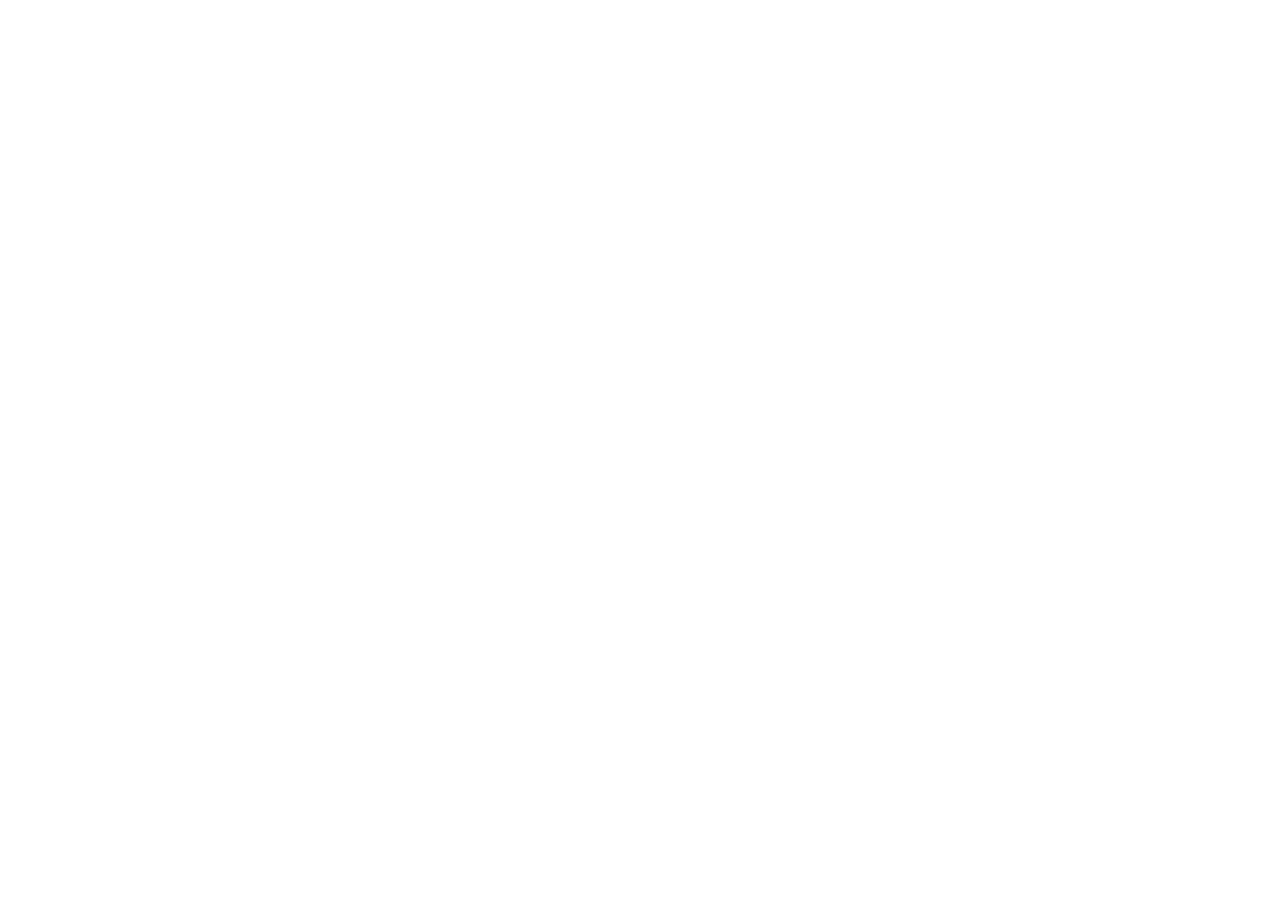
==== html, css e bootstrap/Pratica 10/index.html @ 86e165ac "criando  html" ====
<!DOCTYPE html>
<html lang="pt-br">
<head>
    <meta charset="UTF-8">
    <meta name="viewport" content="width=device-width, initial-scale=1.0">
    <title>Viagem dos Sonhos</title>
</head>
<body>
    
</body>
</html>
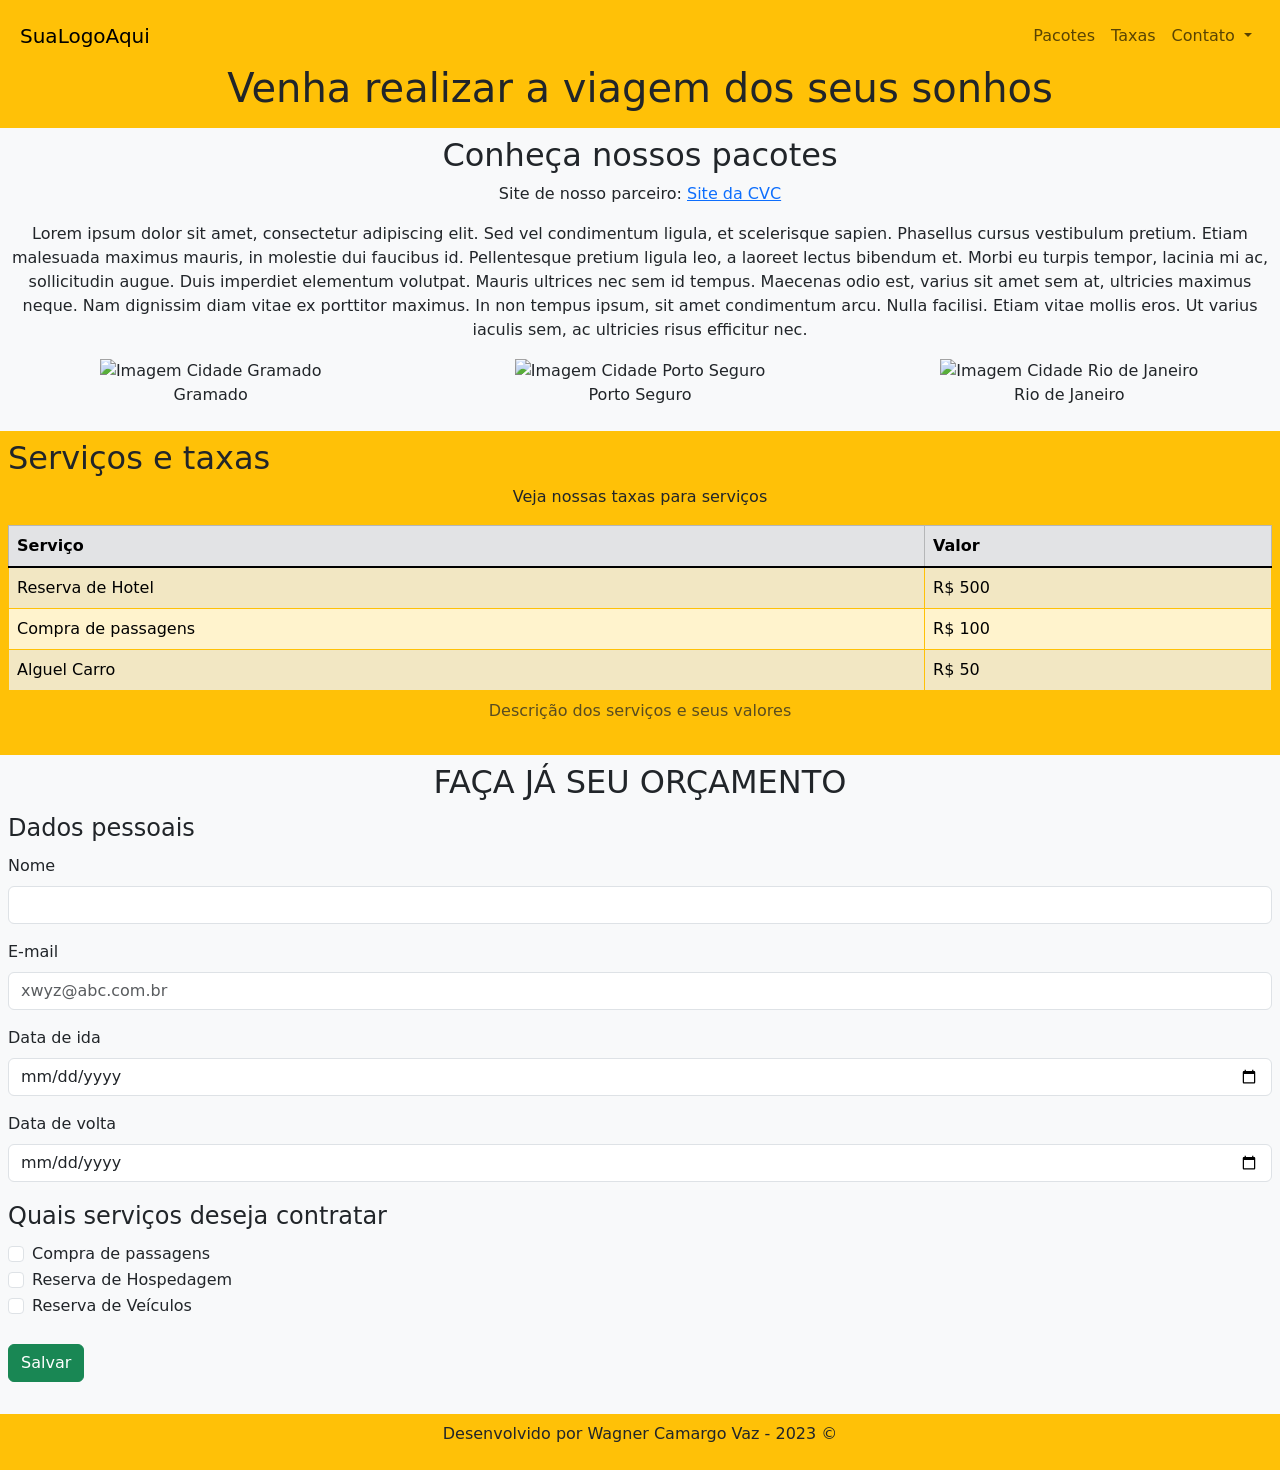
==== commit daef801a: "finish" ====
--- a/html, css e bootstrap/Pratica 10/index.html
+++ b/html, css e bootstrap/Pratica 10/index.html
@@ -1,11 +1,285 @@
 <!DOCTYPE html>
-<html lang="pt-br">
-<head>
-    <meta charset="UTF-8">
-    <meta name="viewport" content="width=device-width, initial-scale=1.0">
+
+<html lang="pt-BR">
+  <head>
+    <meta charset="UTF-8" />
+
+    <meta name="viewport" content="width=device-width, initial-scale=1.0" />
+
+    <link
+      href="https://cdn.jsdelivr.net/npm/bootstrap@5.3.1/dist/css/bootstrap.min.css"
+      rel="stylesheet"
+      integrity="sha384-4bw+/aepP/YC94hEpVNVgiZdgIC5+VKNBQNGCHeKRQN+PtmoHDEXuppvnDJzQIu9"
+      crossorigin="anonymous"
+    />
+
+    <link rel="stylesheet" href="style.css" />
+
     <title>Viagem dos Sonhos</title>
-</head>
-<body>
-    
-</body>
-</html>+  </head>
+
+  <body>
+    <header class="container-fluid p-2 bg-warning text-center">
+      <nav class="navbar navbar-expand-lg bg-warning">
+        <div class="container-fluid">
+          <a class="navbar-brand" href="#">SuaLogoAqui</a>
+
+          <button
+            class="navbar-toggler"
+            type="button"
+            data-bs-toggle="collapse"
+            data-bs-target="#navbarSupportedContent"
+            aria-controls="navbarSupportedContent"
+            aria-expanded="false"
+            aria-label="Toggle navigation"
+          >
+            <span class="navbar-toggler-icon"></span>
+          </button>
+
+          <div
+            class="collapse navbar-collapse justify-content-end bg-warning"
+            id="navbarSupportedContent"
+          >
+            <ul class="navbar-nav">
+              <li class="nav-item">
+                <a class="nav-link" aria-current="page" href="#">Pacotes</a>
+              </li>
+
+              <li class="nav-item">
+                <a class="nav-link" href="#">Taxas</a>
+              </li>
+
+              <li class="nav-item dropdown">
+                <a
+                  class="nav-link dropdown-toggle"
+                  href="#"
+                  role="button"
+                  data-bs-toggle="dropdown"
+                  aria-expanded="false"
+                >
+                  Contato
+                </a>
+
+                <ul class="dropdown-menu">
+                  <li><a class="dropdown-item" href="#">Action</a></li>
+
+                  <li><a class="dropdown-item" href="#">Another action</a></li>
+
+                  <li><hr class="dropdown-divider" /></li>
+
+                  <li>
+                    <a class="dropdown-item" href="#">Something else here</a>
+                  </li>
+                </ul>
+              </li>
+            </ul>
+          </div>
+        </div>
+      </nav>
+
+      <h1>Venha realizar a viagem dos seus sonhos</h1>
+    </header>
+
+    <section class="container-fluid bg-light text-center p-2">
+      <h2>Conheça nossos pacotes</h2>
+
+      <p>
+        Site de nosso parceiro:
+
+        <a href="http://www.cvc.com.br">Site da CVC</a>
+      </p>
+
+      <p>
+        Lorem ipsum dolor sit amet, consectetur adipiscing elit. Sed vel
+        condimentum ligula, et scelerisque sapien. Phasellus cursus vestibulum
+        pretium. Etiam malesuada maximus mauris, in molestie dui faucibus id.
+        Pellentesque pretium ligula leo, a laoreet lectus bibendum et. Morbi eu
+        turpis tempor, lacinia mi ac, sollicitudin augue. Duis imperdiet
+        elementum volutpat. Mauris ultrices nec sem id tempus. Maecenas odio
+        est, varius sit amet sem at, ultricies maximus neque. Nam dignissim diam
+        vitae ex porttitor maximus. In non tempus ipsum, sit amet condimentum
+        arcu. Nulla facilisi. Etiam vitae mollis eros. Ut varius iaculis sem, ac
+        ultricies risus efficitur nec.
+      </p>
+
+      <div class="row">
+        <figure class="col text-center">
+          <img src="img/pacotes/gramado.jpg" alt="Imagem Cidade Gramado" />
+
+          <figcaption>Gramado</figcaption>
+        </figure>
+
+        <figure class="col text-center">
+          <img
+            src="img/pacotes/portosegurro.jpg"
+            alt="Imagem Cidade Porto Seguro"
+          />
+
+          <figcaption>Porto Seguro</figcaption>
+        </figure>
+
+        <figure class="col text-center">
+          <img
+            src="img/pacotes/riojaneiro.jpg"
+            alt="Imagem Cidade Rio de Janeiro"
+          />
+
+          <figcaption>Rio de Janeiro</figcaption>
+        </figure>
+      </div>
+    </section>
+
+    <section class="container-fluid bg-warning p-2">
+      <h2>Serviços e taxas</h2>
+
+      <p class="text-center">Veja nossas taxas para serviços</p>
+
+      <table
+        class="table table-warning table-striped table-hover table-bordered border-warning"
+      >
+        <caption class="text-center">
+          Descrição dos serviços e seus valores
+        </caption>
+
+        <thead class="table-secondary">
+          <tr>
+            <th>Serviço</th>
+
+            <th>Valor</th>
+          </tr>
+        </thead>
+
+        <tbody class="table-group-divider">
+          <tr>
+            <td>Reserva de Hotel</td>
+
+            <td>R$ 500</td>
+          </tr>
+
+          <tr>
+            <td>Compra de passagens</td>
+
+            <td>R$ 100</td>
+          </tr>
+
+          <tr>
+            <td>Alguel Carro</td>
+
+            <td>R$ 50</td>
+          </tr>
+        </tbody>
+      </table>
+    </section>
+
+    <section class="container-fluid bg-light p-2">
+      <h2 class="text-center">FAÇA JÁ SEU ORÇAMENTO</h2>
+
+      <form method="GET" action="">
+        <fieldset>
+          <legend>Dados pessoais</legend>
+
+          <div class="mb-3">
+            <label class="form-label" for="nome">Nome</label>
+
+            <input type="text" class="form-control" name="nome" id="nome" />
+          </div>
+
+          <div class="mb-3">
+            <label class="form-label" for="email">E-mail</label>
+
+            <input
+              type="email"
+              placeholder="xwyz@abc.com.br"
+              class="form-control"
+              name="email"
+              id="email"
+            />
+          </div>
+
+          <div class="mb-3">
+            <label class="form-label" for="dataIda">Data de ida</label>
+
+            <input
+              type="date"
+              class="form-control"
+              name="dataIda"
+              id="dataIda"
+            />
+          </div>
+
+          <div class="mb-3">
+            <label class="form-label" for="dataVolta">Data de volta</label>
+
+            <input
+              type="date"
+              class="form-control"
+              name="dataVolta"
+              id="dataVolta"
+            />
+          </div>
+        </fieldset>
+
+        <fieldset>
+          <legend>Quais serviços deseja contratar</legend>
+
+          <div class="form-check">
+            <input
+              type="checkbox"
+              class="form-check-input"
+              name="passagens"
+              value="Passagens"
+              id="passagens"
+            />
+
+            <label class="form-check-label" for="passagens"
+              >Compra de passagens</label
+            >
+          </div>
+
+          <div class="form-check">
+            <input
+              type="checkbox"
+              class="form-check-input"
+              name="hospedagem"
+              value="Hospedagem"
+              id="hospedagem"
+            />
+
+            <label class="form-check-label" for="hospedagem"
+              >Reserva de Hospedagem</label
+            >
+          </div>
+
+          <div class="form-check">
+            <input
+              type="checkbox"
+              class="form-check-input"
+              name="veiculos"
+              value="Veiculos"
+              id="veiculos"
+            />
+
+            <label class="form-check-label" for="veiculos"
+              >Reserva de Veículos</label
+            >
+          </div>
+        </fieldset>
+
+        <br />
+
+        <button class="btn btn-success">Salvar</button>
+      </form>
+      <br />
+    </section>
+
+    <footer class="container-fluid bg-warning text-center p-2">
+      <p>Desenvolvido por Wagner Camargo Vaz - 2023 &copy;</p>
+    </footer>
+
+    <script
+      src="https://cdn.jsdelivr.net/npm/bootstrap@5.3.1/dist/js/bootstrap.bundle.min.js"
+      integrity="sha384-HwwvtgBNo3bZJJLYd8oVXjrBZt8cqVSpeBNS5n7C8IVInixGAoxmnlMuBnhbgrkm"
+      crossorigin="anonymous"
+    ></script>
+  </body>
+</html>
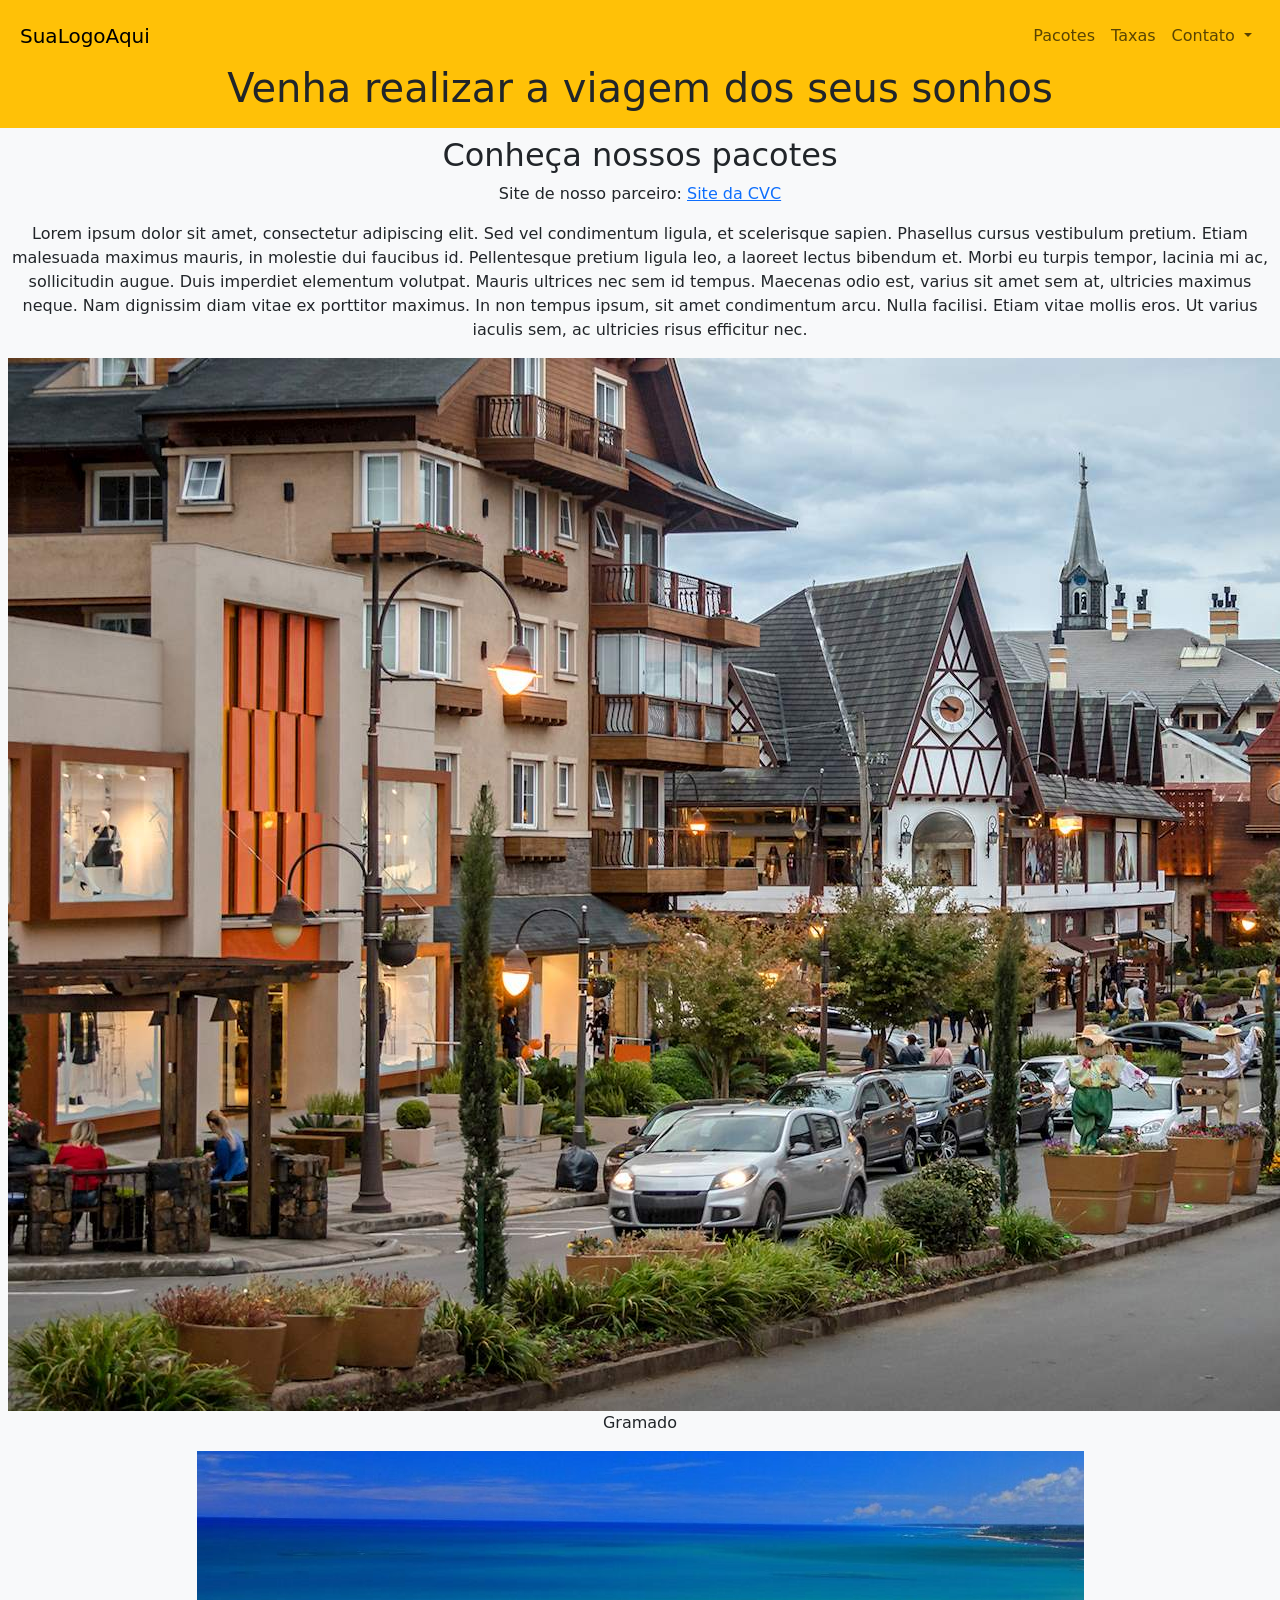
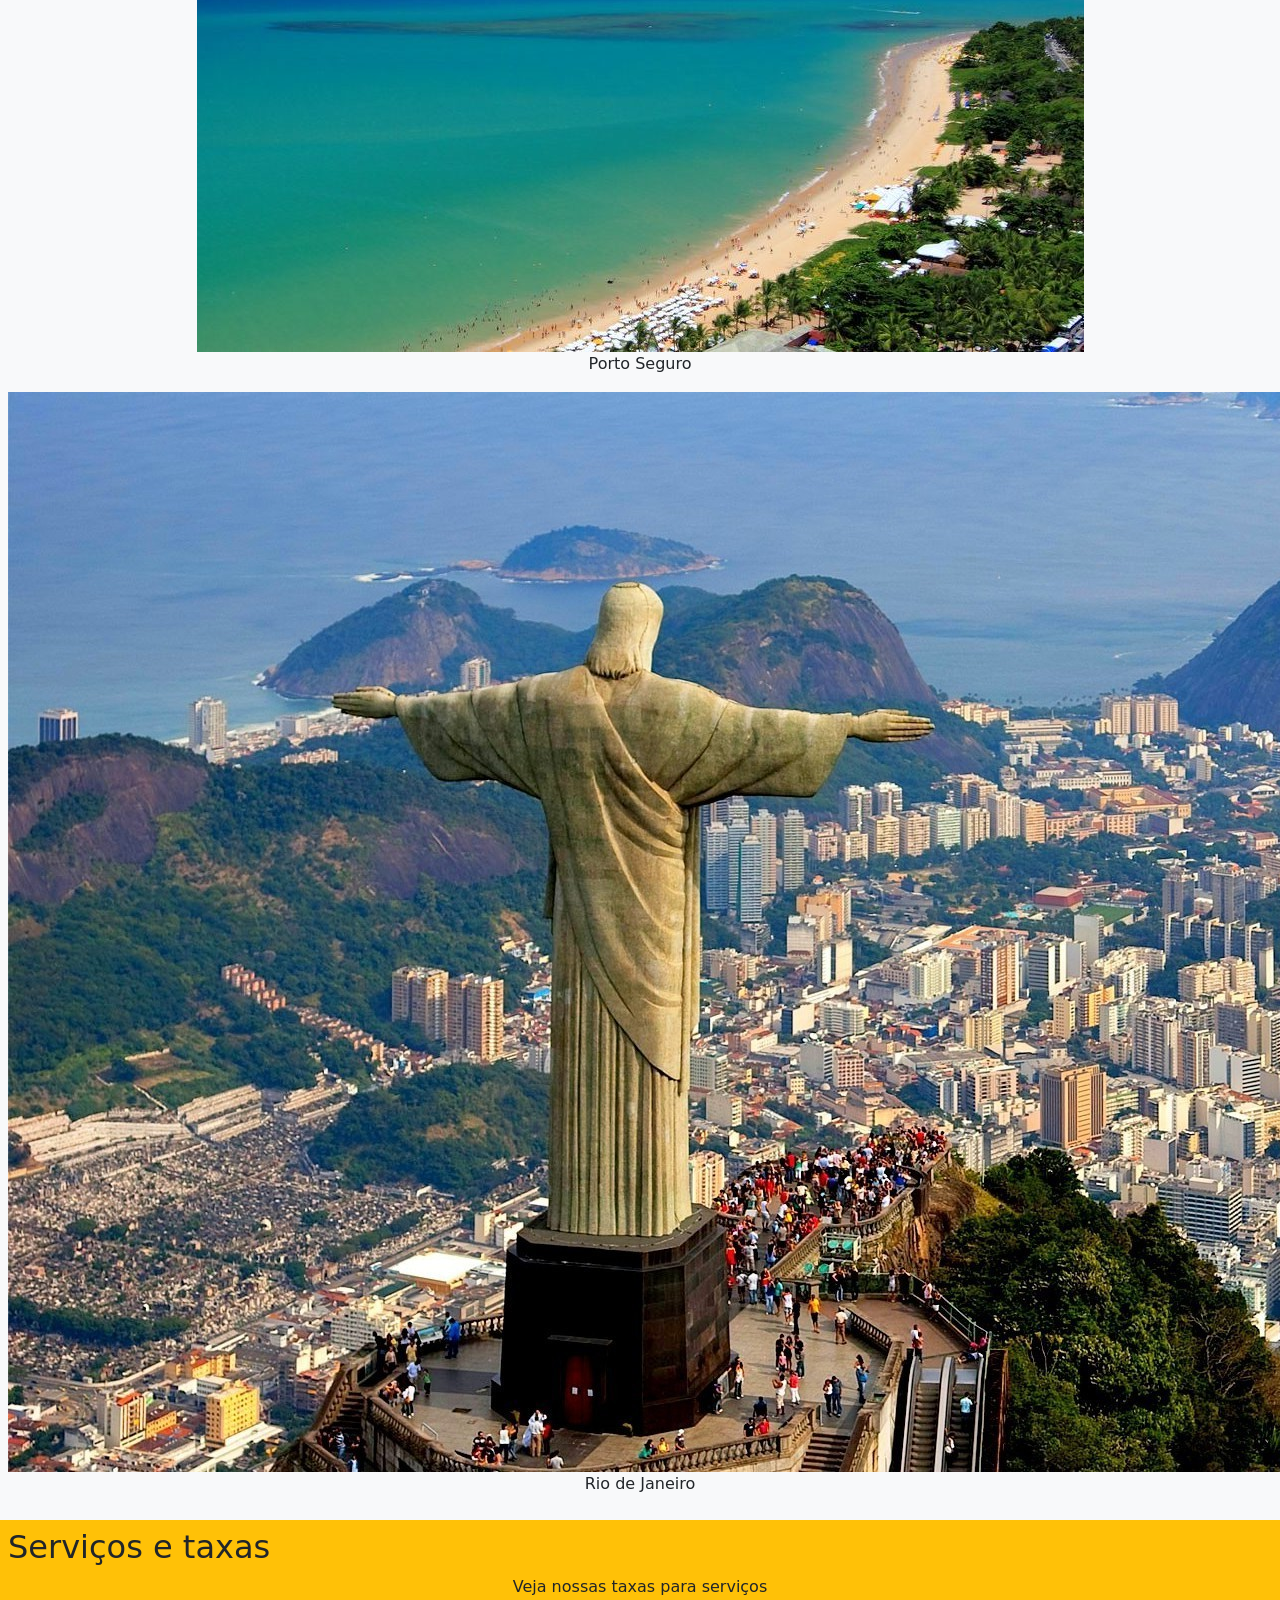
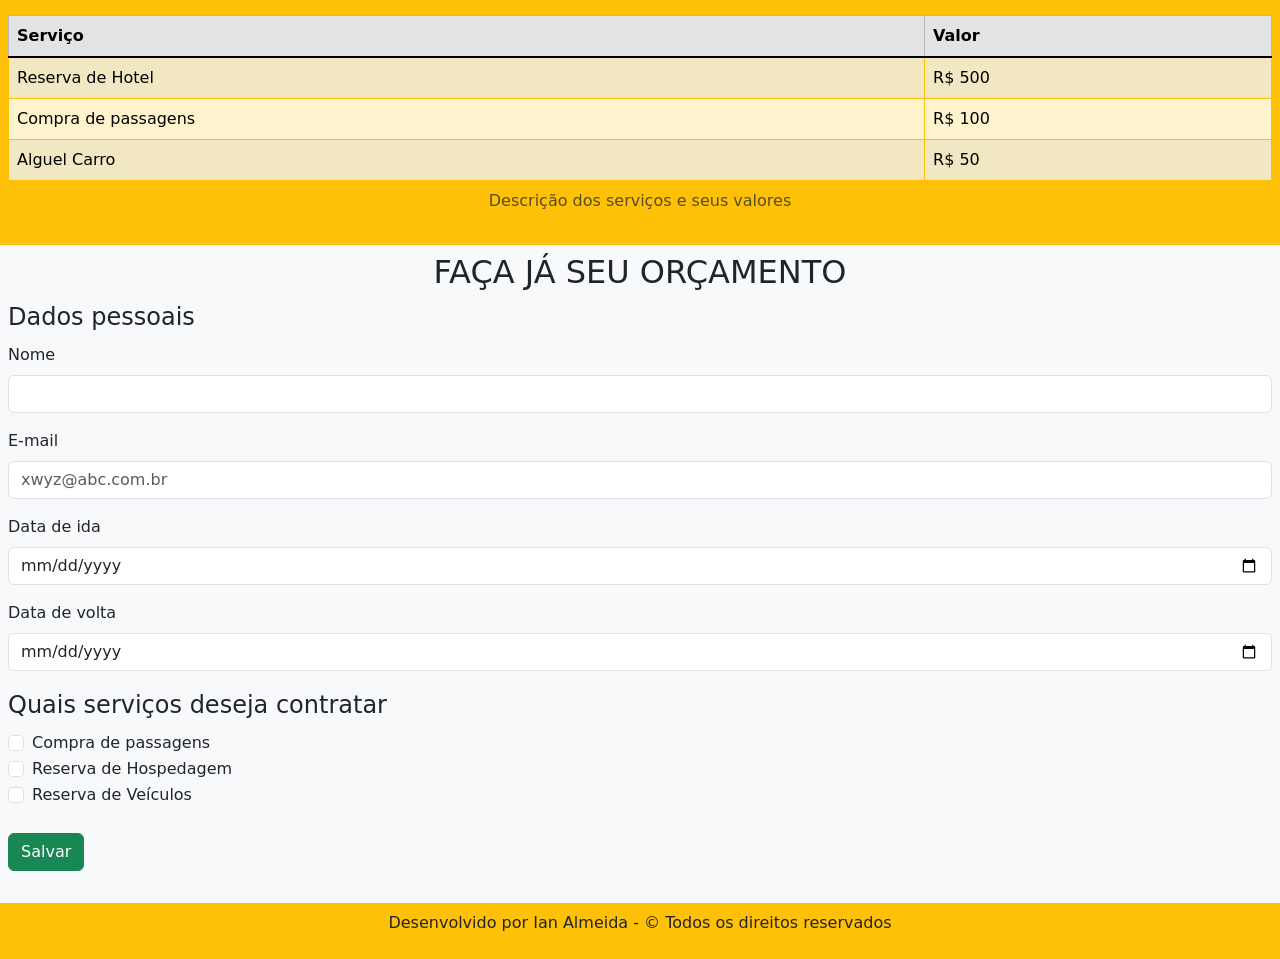
==== commit 6767cc00: "adicionando  imagens" ====
--- a/html, css e bootstrap/Pratica 10/index.html
+++ b/html, css e bootstrap/Pratica 10/index.html
@@ -104,14 +104,14 @@
 
       <div class="row">
         <figure class="col text-center">
-          <img src="img/pacotes/gramado.jpg" alt="Imagem Cidade Gramado" />
+          <img src="images/gram.jpg" alt="Imagem Cidade Gramado" />
 
           <figcaption>Gramado</figcaption>
         </figure>
 
         <figure class="col text-center">
           <img
-            src="img/pacotes/portosegurro.jpg"
+            src="images/ps.jpg"
             alt="Imagem Cidade Porto Seguro"
           />
 
@@ -120,7 +120,7 @@
 
         <figure class="col text-center">
           <img
-            src="img/pacotes/riojaneiro.jpg"
+            src="images/rj.jpg"
             alt="Imagem Cidade Rio de Janeiro"
           />
 
@@ -273,7 +273,7 @@
     </section>
 
     <footer class="container-fluid bg-warning text-center p-2">
-      <p>Desenvolvido por Wagner Camargo Vaz - 2023 &copy;</p>
+      <p>Desenvolvido por Ian Almeida - &copy; Todos os direitos reservados</p>
     </footer>
 
     <script
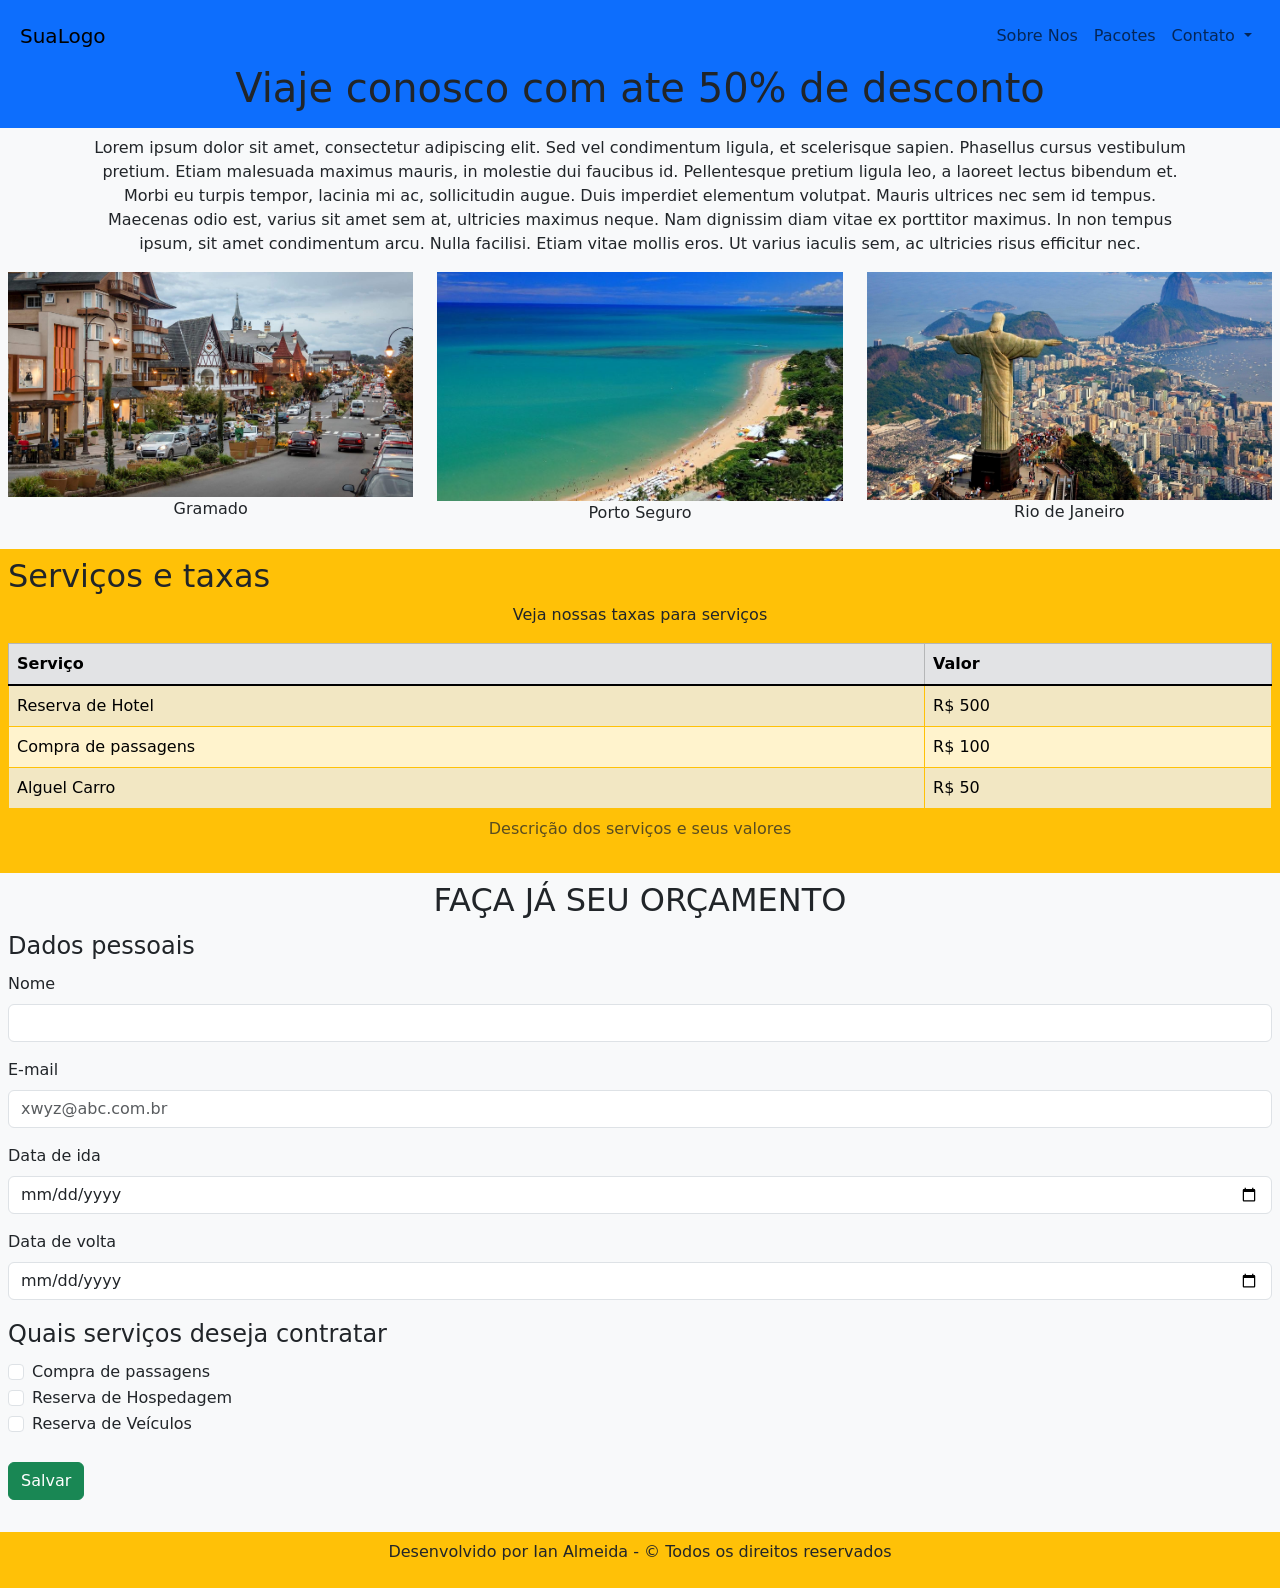
==== commit dce7eb36: "edditing" ====
--- a/html, css e bootstrap/Pratica 10/index.html
+++ b/html, css e bootstrap/Pratica 10/index.html
@@ -15,14 +15,14 @@
 
     <link rel="stylesheet" href="style.css" />
 
-    <title>Viagem dos Sonhos</title>
+    <title>Agência de Viagens</title>
   </head>
 
   <body>
-    <header class="container-fluid p-2 bg-warning text-center">
-      <nav class="navbar navbar-expand-lg bg-warning">
+    <header class="container-fluid p-2 bg-primary text-center">
+      <nav class="navbar navbar-expand-lg bg-primary">
         <div class="container-fluid">
-          <a class="navbar-brand" href="#">SuaLogoAqui</a>
+          <a class="navbar-brand" href="#">SuaLogo</a>
 
           <button
             class="navbar-toggler"
@@ -37,16 +37,16 @@
           </button>
 
           <div
-            class="collapse navbar-collapse justify-content-end bg-warning"
+            class="collapse navbar-collapse justify-content-end bg-primary"
             id="navbarSupportedContent"
           >
             <ul class="navbar-nav">
               <li class="nav-item">
-                <a class="nav-link" aria-current="page" href="#">Pacotes</a>
+                <a class="nav-link" aria-current="page" href="#">Sobre Nos</a>
               </li>
 
               <li class="nav-item">
-                <a class="nav-link" href="#">Taxas</a>
+                <a class="nav-link" href="#">Pacotes</a>
               </li>
 
               <li class="nav-item dropdown">
@@ -61,14 +61,14 @@
                 </a>
 
                 <ul class="dropdown-menu">
-                  <li><a class="dropdown-item" href="#">Action</a></li>
-
-                  <li><a class="dropdown-item" href="#">Another action</a></li>
+                  <li><a class="dropdown-item" href="#">ligar</a></li>
+
+                  <li><a class="dropdown-item" href="#">email</a></li>
 
                   <li><hr class="dropdown-divider" /></li>
 
                   <li>
-                    <a class="dropdown-item" href="#">Something else here</a>
+                    <a class="dropdown-item" href="#">instagram</a>
                   </li>
                 </ul>
               </li>
@@ -77,19 +77,12 @@
         </div>
       </nav>
 
-      <h1>Venha realizar a viagem dos seus sonhos</h1>
+      <h1>Viaje conosco com ate 50% de desconto</h1>
     </header>
 
     <section class="container-fluid bg-light text-center p-2">
-      <h2>Conheça nossos pacotes</h2>
-
-      <p>
-        Site de nosso parceiro:
-
-        <a href="http://www.cvc.com.br">Site da CVC</a>
-      </p>
-
-      <p>
+
+      <p class="container w-400 h-400">
         Lorem ipsum dolor sit amet, consectetur adipiscing elit. Sed vel
         condimentum ligula, et scelerisque sapien. Phasellus cursus vestibulum
         pretium. Etiam malesuada maximus mauris, in molestie dui faucibus id.
@@ -103,25 +96,31 @@
       </p>
 
       <div class="row">
-        <figure class="col text-center">
-          <img src="images/gram.jpg" alt="Imagem Cidade Gramado" />
+        <figure class="col text-center w-150 h-150">
+          <img
+            src="images/gram.jpg"
+            alt="Imagem Cidade Gramado"
+            class="img-fluid"
+          />
 
           <figcaption>Gramado</figcaption>
         </figure>
 
-        <figure class="col text-center">
+        <figure class="col text-center w-150 h-150">
           <img
             src="images/ps.jpg"
             alt="Imagem Cidade Porto Seguro"
+            class="img-fluid"
           />
 
           <figcaption>Porto Seguro</figcaption>
         </figure>
 
-        <figure class="col text-center">
+        <figure class="col text-center w-150 h-150">
           <img
             src="images/rj.jpg"
             alt="Imagem Cidade Rio de Janeiro"
+            class="img-fluid"
           />
 
           <figcaption>Rio de Janeiro</figcaption>
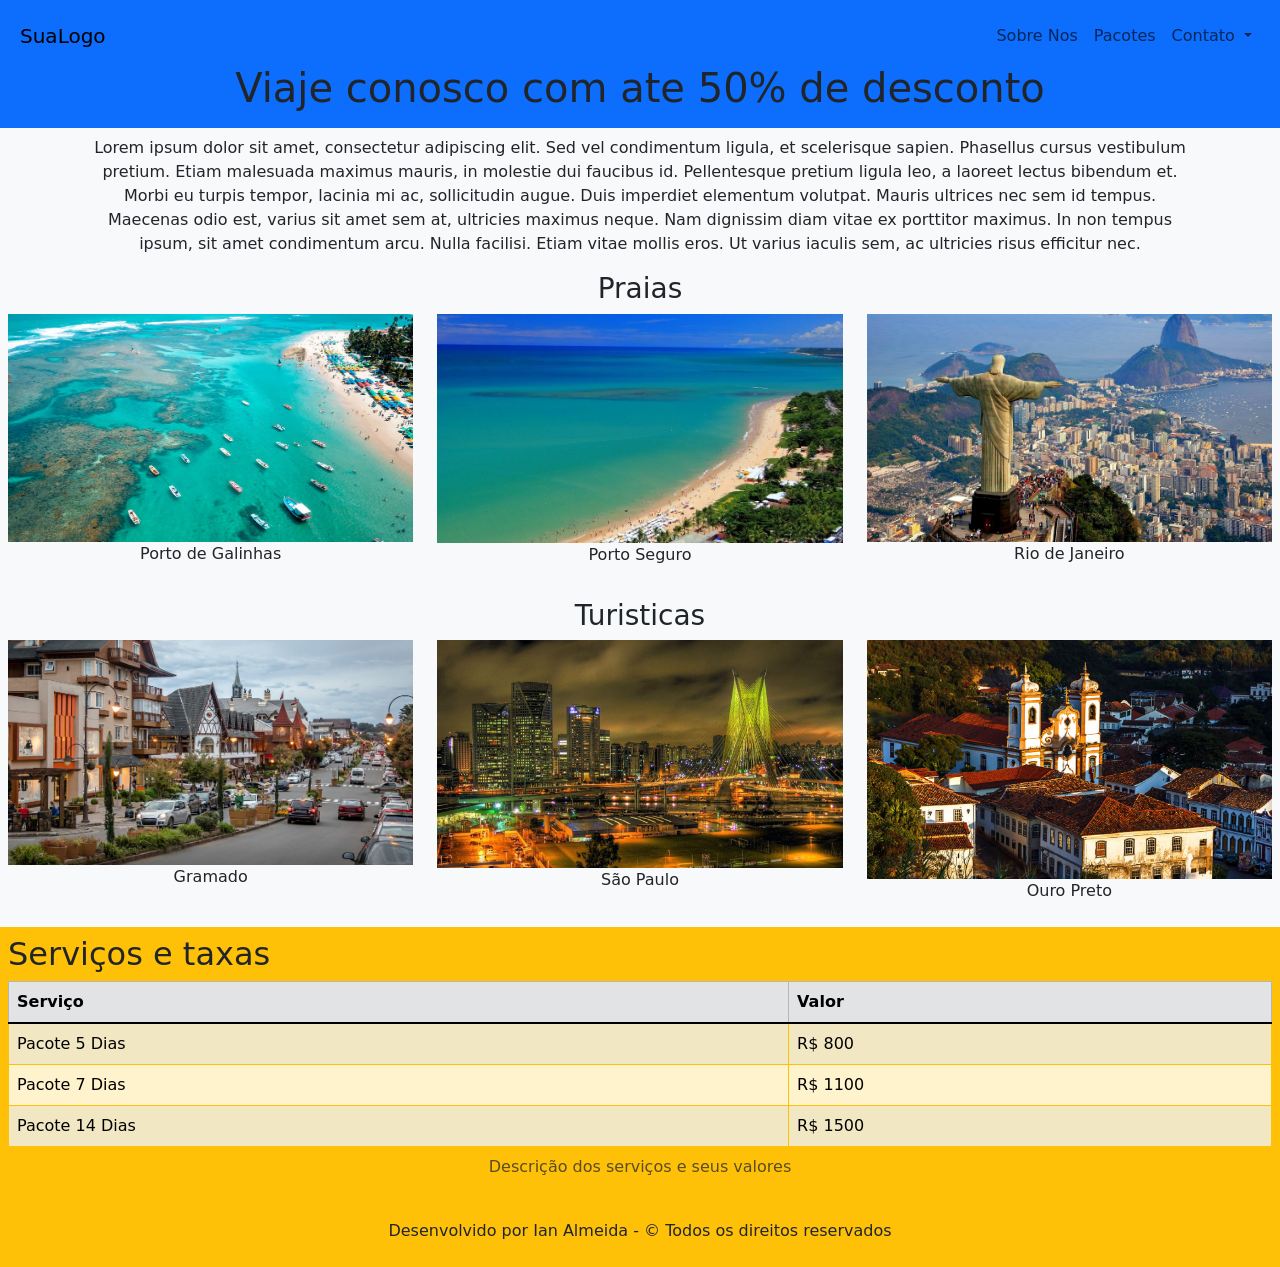
==== commit 95af39b6: "finalizando a pagina" ====
--- a/html, css e bootstrap/Pratica 10/index.html
+++ b/html, css e bootstrap/Pratica 10/index.html
@@ -95,6 +95,42 @@
         ultricies risus efficitur nec.
       </p>
 
+      <h3>Praias</h3>
+      <div class="row">
+        <figure class="col text-center w-150 h-150">
+          <img
+            src="images/pg.jpg"
+            alt="Imagem Cidade Gramado"
+            class="img-fluid"
+          />
+
+          <figcaption>Porto de Galinhas</figcaption>
+        </figure>
+
+        <figure class="col text-center w-150 h-150">
+          <img
+            src="images/ps.jpg"
+            alt="Imagem Cidade Porto Seguro"
+            class="img-fluid"
+          />
+
+          <figcaption>Porto Seguro</figcaption>
+        </figure>
+
+        <figure class="col text-center w-150 h-150">
+          <img
+            src="images/rj.jpg"
+            alt="Imagem Cidade Rio de Janeiro"
+            class="img-fluid"
+          />
+
+          <figcaption>Rio de Janeiro</figcaption>
+        </figure>
+      </div>
+    </section>
+    <section class="container-fluid bg-light text-center p-2">
+
+      <h3>Turisticas</h3>
       <div class="row">
         <figure class="col text-center w-150 h-150">
           <img
@@ -108,30 +144,28 @@
 
         <figure class="col text-center w-150 h-150">
           <img
-            src="images/ps.jpg"
+            src="images/sp.jpg"
             alt="Imagem Cidade Porto Seguro"
             class="img-fluid"
           />
 
-          <figcaption>Porto Seguro</figcaption>
-        </figure>
-
-        <figure class="col text-center w-150 h-150">
-          <img
-            src="images/rj.jpg"
+          <figcaption>São Paulo</figcaption>
+        </figure>
+
+        <figure class="col text-center w-150 h-150">
+          <img
+            src="images/op.jpg"
             alt="Imagem Cidade Rio de Janeiro"
             class="img-fluid"
           />
 
-          <figcaption>Rio de Janeiro</figcaption>
+          <figcaption>Ouro Preto</figcaption>
         </figure>
       </div>
     </section>
 
     <section class="container-fluid bg-warning p-2">
       <h2>Serviços e taxas</h2>
-
-      <p class="text-center">Veja nossas taxas para serviços</p>
 
       <table
         class="table table-warning table-striped table-hover table-bordered border-warning"
@@ -150,126 +184,27 @@
 
         <tbody class="table-group-divider">
           <tr>
-            <td>Reserva de Hotel</td>
-
-            <td>R$ 500</td>
-          </tr>
-
-          <tr>
-            <td>Compra de passagens</td>
-
-            <td>R$ 100</td>
-          </tr>
-
-          <tr>
-            <td>Alguel Carro</td>
-
-            <td>R$ 50</td>
+            <td>Pacote 5 Dias</td>
+
+            <td>R$ 800</td>
+          </tr>
+
+          <tr>
+            <td>Pacote 7 Dias </td>
+
+            <td>R$ 1100</td>
+          </tr>
+
+          <tr>
+            <td>Pacote 14 Dias</td>
+
+            <td>R$ 1500</td>
           </tr>
         </tbody>
       </table>
     </section>
 
-    <section class="container-fluid bg-light p-2">
-      <h2 class="text-center">FAÇA JÁ SEU ORÇAMENTO</h2>
-
-      <form method="GET" action="">
-        <fieldset>
-          <legend>Dados pessoais</legend>
-
-          <div class="mb-3">
-            <label class="form-label" for="nome">Nome</label>
-
-            <input type="text" class="form-control" name="nome" id="nome" />
-          </div>
-
-          <div class="mb-3">
-            <label class="form-label" for="email">E-mail</label>
-
-            <input
-              type="email"
-              placeholder="xwyz@abc.com.br"
-              class="form-control"
-              name="email"
-              id="email"
-            />
-          </div>
-
-          <div class="mb-3">
-            <label class="form-label" for="dataIda">Data de ida</label>
-
-            <input
-              type="date"
-              class="form-control"
-              name="dataIda"
-              id="dataIda"
-            />
-          </div>
-
-          <div class="mb-3">
-            <label class="form-label" for="dataVolta">Data de volta</label>
-
-            <input
-              type="date"
-              class="form-control"
-              name="dataVolta"
-              id="dataVolta"
-            />
-          </div>
-        </fieldset>
-
-        <fieldset>
-          <legend>Quais serviços deseja contratar</legend>
-
-          <div class="form-check">
-            <input
-              type="checkbox"
-              class="form-check-input"
-              name="passagens"
-              value="Passagens"
-              id="passagens"
-            />
-
-            <label class="form-check-label" for="passagens"
-              >Compra de passagens</label
-            >
-          </div>
-
-          <div class="form-check">
-            <input
-              type="checkbox"
-              class="form-check-input"
-              name="hospedagem"
-              value="Hospedagem"
-              id="hospedagem"
-            />
-
-            <label class="form-check-label" for="hospedagem"
-              >Reserva de Hospedagem</label
-            >
-          </div>
-
-          <div class="form-check">
-            <input
-              type="checkbox"
-              class="form-check-input"
-              name="veiculos"
-              value="Veiculos"
-              id="veiculos"
-            />
-
-            <label class="form-check-label" for="veiculos"
-              >Reserva de Veículos</label
-            >
-          </div>
-        </fieldset>
-
-        <br />
-
-        <button class="btn btn-success">Salvar</button>
-      </form>
-      <br />
-    </section>
+  
 
     <footer class="container-fluid bg-warning text-center p-2">
       <p>Desenvolvido por Ian Almeida - &copy; Todos os direitos reservados</p>
